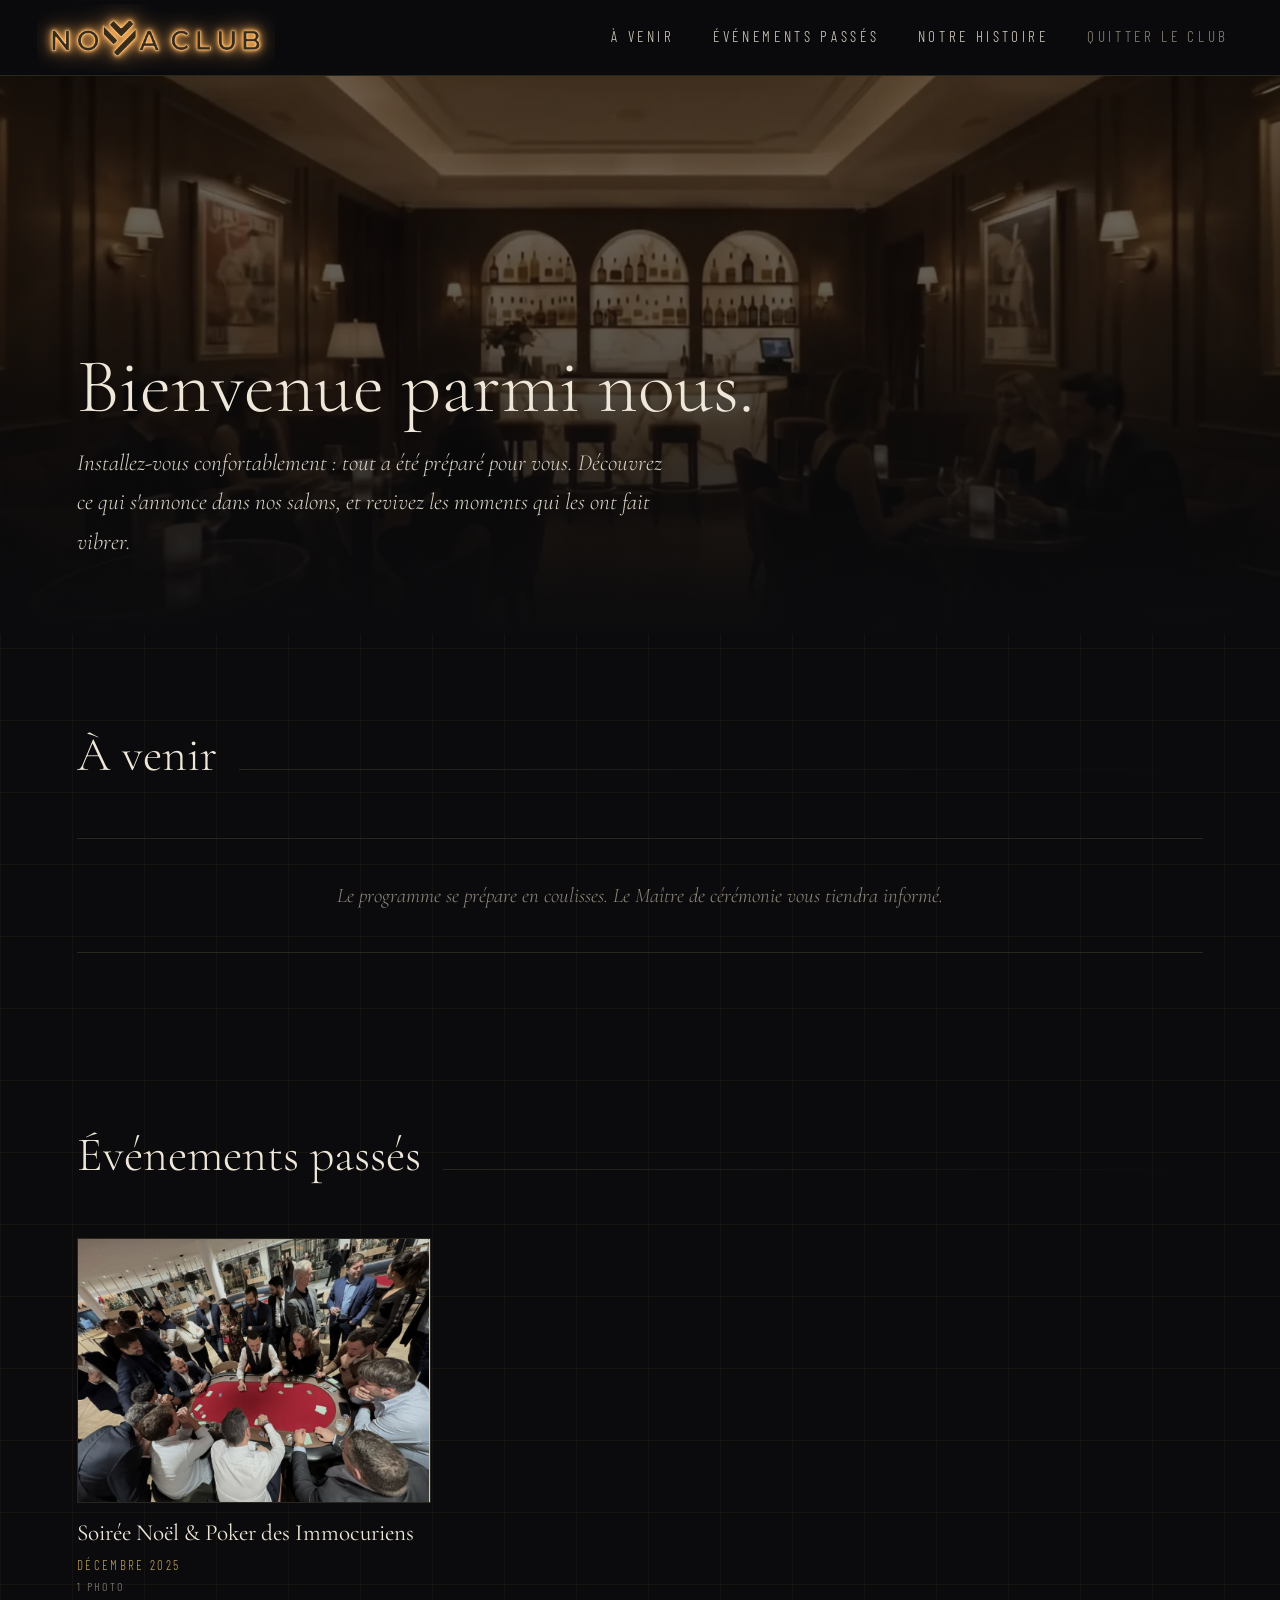
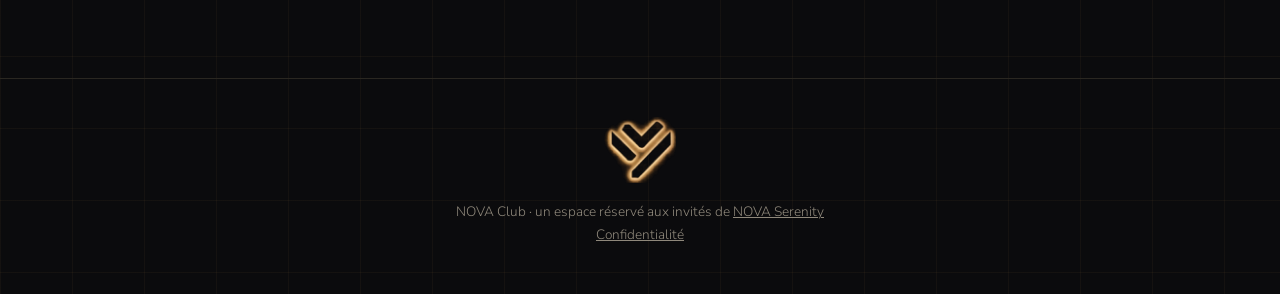
==== club/club.html @ c0b195e5 "NOVA Club : version statique sans PHP (ni base de données, ni administration) Co-Authored-By: Claude" ====
<!DOCTYPE html>
<html lang="fr">
<head>
<meta charset="utf-8">
<meta name="viewport" content="width=device-width, initial-scale=1, viewport-fit=cover">
<meta name="robots" content="noindex, nofollow">
<title>Le club — NOVA Club</title>
<link rel="icon" type="image/png" sizes="32x32" href="assets/favicon-32.png">
<link rel="icon" type="image/png" sizes="192x192" href="assets/favicon-192.png">
<link rel="apple-touch-icon" href="assets/apple-touch-icon.png">
<link rel="preconnect" href="https://fonts.googleapis.com">
<link rel="preconnect" href="https://fonts.gstatic.com" crossorigin>
<link href="https://fonts.googleapis.com/css2?family=Cormorant+Garamond:ital,wght@0,300;0,400;0,500;1,300;1,400&family=Barlow+Condensed:wght@400;500;600&family=Nunito+Sans:wght@300;400;600&display=swap" rel="stylesheet">
<link rel="stylesheet" href="assets/club.css?v=1">
</head>
<body class="">
<header class="c-top">
  <a class="c-brand" href="club.html" aria-label="NOVA Club, accueil du club">
    <img class="c-brand-logo" src="assets/nova-club-ligne-retro.png" alt="NOVA Club" width="756" height="204">
  </a>
  <nav class="c-nav" aria-label="Menu du club">
    <a href="club.html#a-venir">À venir</a>
    <a href="club.html#passes"><span class="c-long">Événements </span>passés</a>
    <a href="histoire.html"><span class="c-long">Notre </span>histoire</a>
    <a class="c-quit" href="/nova-serenity-with-intro-video1.html#bienvenue">Quitter<span class="c-long"> le club</span></a>
  </nav>
</header>
<main>
  <section class="c-hero">
    <div class="c-hero-in">
      <h1>Bienvenue parmi nous.</h1>
      <p class="lead">Installez-vous confortablement : tout a été préparé pour vous. Découvrez ce qui s'annonce dans nos salons, et revivez les moments qui les ont fait vibrer.</p>
    </div>
  </section>

  <section class="c-section" id="a-venir">
    <div class="c-section-head"><h2>À venir</h2></div>
    <p class="c-empty">Le programme se prépare en coulisses. Le Maître de cérémonie vous tiendra informé.</p>
  </section>

  <section class="c-section" id="passes">
    <div class="c-section-head"><h2>Événements passés</h2></div>
    <div class="c-past">
      <a href="evenement-1.html">
        <figure><img src="media/poker.png" alt="" loading="lazy"></figure>
        <h3>Soirée Noël &amp; Poker des Immocuriens</h3>
        <p class="c-meta">Décembre 2025</p>
        <p class="c-count">1 photo</p>
      </a>
    </div>
  </section>
</main>
<footer class="c-foot">
  <img class="c-foot-mark" src="assets/nova-mark-retro.png" alt="" width="296" height="270">
  <p>NOVA Club · un espace réservé aux invités de <a href="/">NOVA Serenity</a></p>
  <p><a href="confidentialite.html">Confidentialité</a></p>
</footer>
</body>
</html>
---- club/assets/club.css ----
/* NOVA CLUB — noir profond, laiton, touche de néon rouge */
:root{
  --noir:#0b0b0d; --nuit:#111113; --surface:#161618; --ligne:#2a2721;
  --laiton:#b89a5e; --laiton-clair:#e9d9b0; --ivoire:#efe8da; --texte:#d9d2c4; --gris:#8f887b;
  --neon:#ff3b30; --neon-halo:rgba(255,59,48,.35);
  --miel:#c99854; --miel-clair:#efd3a0; --miel-halo:rgba(222,160,86,.45);
  --grille:rgba(201,152,84,.055);
  --serif:"Cormorant Garamond",Georgia,"Times New Roman",serif;
  --cond:"Barlow Condensed","Arial Narrow",Arial,sans-serif;
  --sans:"Nunito Sans",system-ui,-apple-system,"Segoe UI",Roboto,Arial,sans-serif;
}
*{box-sizing:border-box;margin:0;padding:0}
html{scroll-behavior:smooth;scroll-padding-top:90px}
body{background:linear-gradient(var(--grille) 1px,transparent 1px) 0 0/72px 72px,linear-gradient(90deg,var(--grille) 1px,transparent 1px) 0 0/72px 72px,var(--noir);color:var(--texte);font-family:var(--sans);font-weight:300;line-height:1.7;min-height:100vh;
  padding:env(safe-area-inset-top,0) env(safe-area-inset-right,0) env(safe-area-inset-bottom,0) env(safe-area-inset-left,0)}
a{color:var(--laiton-clair)}
img{max-width:100%;display:block}
:focus-visible{outline:1px solid var(--laiton);outline-offset:4px}
.visually-hidden{position:absolute!important;width:1px;height:1px;overflow:hidden;clip:rect(0 0 0 0);white-space:nowrap}

/* ---------- barre du haut ---------- */
.c-top{position:sticky;top:0;z-index:20;display:flex;align-items:center;justify-content:space-between;gap:1rem;flex-wrap:wrap;
  padding:1.1rem clamp(1.2rem,4vw,3.5rem);background:rgba(11,11,13,.86);backdrop-filter:blur(10px);border-bottom:1px solid var(--ligne)}
.c-brand{display:flex;align-items:center;gap:.75rem;text-decoration:none;color:var(--ivoire)}
.c-brand-logo{height:68px;width:auto;margin:-14px 0 -14px -14px}
.c-brand span{font-family:var(--cond);font-weight:500;font-size:1.05rem;letter-spacing:.42em;text-transform:uppercase}
.c-brand em{font-style:normal;color:var(--laiton)}
.c-nav{display:flex;gap:clamp(1rem,3vw,2.4rem);flex-wrap:wrap}
.c-nav a{font-family:var(--cond);font-size:.95rem;letter-spacing:.24em;text-transform:uppercase;color:var(--texte);text-decoration:none;
  padding:.2rem 0;border-bottom:1px solid transparent;transition:color .25s,border-color .25s}
.c-nav a:hover,.c-nav a[aria-current]{color:var(--laiton-clair);border-bottom-color:var(--laiton)}
.c-nav .c-quit{color:var(--gris)}

/* ---------- ouverture ---------- */
.c-hero{position:relative;min-height:62vh;display:flex;align-items:flex-end;padding:0 clamp(1.2rem,6vw,6rem) clamp(3rem,8vh,5.5rem);overflow:hidden}
.c-hero::before{content:"";position:absolute;inset:0;background:url("club-salon.webp") center/cover no-repeat;filter:saturate(.8) brightness(.55);transform:scale(1.03)}
.c-hero::after{content:"";position:absolute;inset:0;background:linear-gradient(180deg,rgba(11,11,13,.2) 0%,rgba(11,11,13,.35) 45%,var(--noir) 100%)}
.c-hero > *{position:relative;z-index:1}
.c-hero-in{max-width:760px}
.c-kicker{font-family:var(--cond);font-size:.85rem;letter-spacing:.5em;text-transform:uppercase;color:var(--laiton)}
.c-hero h1{font-family:var(--serif);font-weight:300;font-size:clamp(2.6rem,6.5vw,4.8rem);line-height:1.05;color:var(--ivoire);margin:.6rem 0 1rem}
.c-hero p.lead{font-family:var(--serif);font-size:clamp(1.15rem,2.2vw,1.45rem);font-style:italic;color:var(--texte);max-width:600px}
.c-pass{display:inline-flex;align-items:center;gap:.7rem;margin-top:1.6rem;font-family:var(--cond);letter-spacing:.2em;text-transform:uppercase;font-size:.85rem;color:var(--gris)}
.c-pass::before{content:"";width:8px;height:8px;border-radius:50%;background:var(--miel);box-shadow:0 0 10px 2px var(--miel-halo)}

/* ---------- sections ---------- */
.c-section{padding:clamp(3.5rem,9vh,6rem) clamp(1.2rem,6vw,6rem);max-width:1320px;margin:0 auto}
.c-section-head{display:flex;align-items:baseline;gap:1.4rem;margin-bottom:2.6rem}
.c-section-head h2{font-family:var(--serif);font-weight:300;font-size:clamp(2rem,4.5vw,3rem);color:var(--ivoire);white-space:nowrap}
.c-section-head::after{content:"";flex:1;height:1px;background:linear-gradient(90deg,var(--ligne),transparent)}
.c-empty{font-family:var(--serif);font-style:italic;font-size:1.3rem;color:var(--gris);padding:2.4rem 0;border-top:1px solid var(--ligne);border-bottom:1px solid var(--ligne);text-align:center}

/* événements à venir : lignes de programme */
.c-program{list-style:none;border-top:1px solid var(--ligne)}
.c-program li{border-bottom:1px solid var(--ligne)}
.c-program a{display:grid;grid-template-columns:6.5rem 1fr auto;gap:clamp(1rem,3vw,2.6rem);align-items:center;padding:1.8rem .4rem;text-decoration:none;color:inherit;transition:background .3s}
.c-program a:hover{background:linear-gradient(90deg,rgba(184,154,94,.06),transparent)}
.c-date{text-align:center;border-right:1px solid var(--ligne);padding-right:1rem}
.c-date b{display:block;font-family:var(--serif);font-weight:300;font-size:3rem;line-height:1;color:var(--ivoire)}
.c-date span{font-family:var(--cond);letter-spacing:.3em;text-transform:uppercase;font-size:.8rem;color:var(--laiton)}
.c-date small{display:block;font-family:var(--cond);letter-spacing:.2em;font-size:.72rem;color:var(--gris);margin-top:.2rem}
.c-prog-txt h3{font-family:var(--serif);font-weight:400;font-size:clamp(1.45rem,2.6vw,1.9rem);color:var(--ivoire);line-height:1.2}
.c-meta{font-family:var(--cond);letter-spacing:.18em;text-transform:uppercase;font-size:.82rem;color:var(--laiton);margin-top:.35rem}
.c-prog-txt p{color:var(--gris);margin-top:.5rem;max-width:62ch}
.c-arrow{font-family:var(--cond);letter-spacing:.3em;text-transform:uppercase;font-size:.8rem;color:var(--laiton-clair);white-space:nowrap}
.c-arrow::after{content:" →"}

/* événements passés : galerie de cartes */
.c-past{display:grid;grid-template-columns:repeat(auto-fill,minmax(min(100%,300px),1fr));gap:clamp(1.2rem,2.5vw,2rem)}
.c-past a{text-decoration:none;color:inherit;display:block}
.c-past figure{position:relative;aspect-ratio:4/3;overflow:hidden;background:var(--surface);border:1px solid var(--ligne)}
.c-past figure img{width:100%;height:100%;object-fit:cover;filter:saturate(.85) brightness(.88);transition:transform .8s cubic-bezier(.2,.7,.2,1),filter .5s}
.c-past a:hover figure img{transform:scale(1.04);filter:none}
.c-past figure .c-noimg{position:absolute;inset:0;display:grid;place-items:center}
.c-past figure .c-noimg img{width:48px;height:48px;opacity:.35;filter:none}
.c-past h3{font-family:var(--serif);font-weight:400;font-size:1.45rem;color:var(--ivoire);margin-top:1rem;line-height:1.25}
.c-count{font-family:var(--cond);letter-spacing:.2em;text-transform:uppercase;font-size:.75rem;color:var(--gris)}

/* ---------- page d'un événement ---------- */
.c-event-head{padding:clamp(3rem,8vh,5rem) clamp(1.2rem,6vw,6rem) 1rem;max-width:1100px;margin:0 auto}
.c-back{font-family:var(--cond);letter-spacing:.25em;text-transform:uppercase;font-size:.8rem;color:var(--gris);text-decoration:none}
.c-back::before{content:"← "}
.c-event-head h1{font-family:var(--serif);font-weight:300;font-size:clamp(2.4rem,6vw,4.2rem);line-height:1.05;color:var(--ivoire);margin:1.4rem 0 .8rem}
.c-event-body{max-width:1100px;margin:0 auto;padding:1rem clamp(1.2rem,6vw,6rem) 2rem}
.c-desc{font-size:1.08rem;max-width:68ch;color:var(--texte)}
.c-desc p+p{margin-top:1em}
.c-gallery{columns:3 260px;column-gap:14px;max-width:1320px;margin:0 auto;padding:1rem clamp(1.2rem,6vw,6rem) 5rem}
.c-gallery a{display:block;margin-bottom:14px;break-inside:avoid;border:1px solid var(--ligne);overflow:hidden}
.c-gallery img{width:100%;height:auto;transition:transform .7s cubic-bezier(.2,.7,.2,1)}
.c-gallery a:hover img{transform:scale(1.03)}
.c-lightbox{position:fixed;inset:0;z-index:50;background:rgba(5,5,6,.96);display:none;align-items:center;justify-content:center}
.c-lightbox.on{display:flex}
.c-lightbox img{max-width:92vw;max-height:86vh;object-fit:contain;box-shadow:0 20px 60px #000}
.c-lightbox button{position:absolute;background:none;border:1px solid var(--ligne);color:var(--laiton-clair);font:500 .85rem var(--cond);letter-spacing:.2em;
  text-transform:uppercase;padding:.6rem 1rem;cursor:pointer}
.c-lb-close{top:1.2rem;right:1.2rem}.c-lb-prev{left:1.2rem;top:50%}.c-lb-next{right:1.2rem;top:50%}

/* ---------- pied ---------- */
.c-foot{border-top:1px solid var(--ligne);padding:2.4rem 1.2rem 3rem;text-align:center;font-size:.85rem;color:var(--gris)}
.c-foot .c-foot-mark{width:72px;height:auto;margin:0 auto 1.1rem}
.c-foot a{color:var(--gris)}

/* ---------- petites pages (clé, acceptation, confidentialité) ---------- */
.c-simple{display:grid;place-items:center;padding:2rem 1.2rem;
  background:radial-gradient(60% 50% at 50% 0%,rgba(184,154,94,.08),transparent 70%),var(--noir)}
.c-card{max-width:560px;width:100%;text-align:center;padding:clamp(2rem,5vw,3.4rem);border:1px solid var(--ligne);background:var(--nuit)}
.c-avatar{margin:0 auto 1rem}
.c-card h1{font-family:var(--serif);font-weight:300;font-size:clamp(2rem,5vw,2.6rem);line-height:1.15;color:var(--ivoire);margin:.6rem 0 1.2rem}
.c-card p{margin-bottom:1rem}
.c-card .c-muted{color:var(--gris);font-size:.9rem}
.c-sign{font-family:var(--serif);font-style:italic;font-size:1.15rem;color:var(--laiton);margin-top:1.6rem}
.c-btn{display:inline-block;margin:1rem 0;padding:.95rem 2.4rem;border:1px solid var(--laiton);background:transparent;color:var(--laiton-clair);
  font:500 .95rem var(--cond);letter-spacing:.32em;text-transform:uppercase;text-decoration:none;cursor:pointer;transition:background .3s,color .3s}
.c-btn:hover{background:var(--laiton);color:var(--noir)}
.c-prose{max-width:720px;margin:0 auto;padding:4rem 1.2rem;text-align:left}
.c-prose h1{font-family:var(--serif);font-weight:300;font-size:2.6rem;color:var(--ivoire);margin-bottom:1.4rem}
.c-prose h2{font-family:var(--serif);font-weight:400;font-size:1.5rem;color:var(--ivoire);margin:2rem 0 .6rem}
.c-prose p,.c-prose li{margin-bottom:.7rem}.c-prose ul{padding-left:1.2rem}

@media (max-width:640px){
  .c-top{padding:.9rem 1.1rem}
  .c-nav{gap:1rem;width:100%;justify-content:space-between;flex-wrap:nowrap}
  .c-nav a{font-size:.8rem;letter-spacing:.14em}
  .c-long{display:none}
  .c-nav a:first-child::first-letter{text-transform:uppercase}
  .c-program a{grid-template-columns:4.6rem 1fr;padding:1.4rem .2rem}
  .c-arrow{display:none}
  .c-date b{font-size:2.4rem}
  .c-hero{min-height:52vh}
}
@media (prefers-reduced-motion:reduce){*{transition:none!important}html{scroll-behavior:auto}}

/* =======================================================================
   ESPACE D'ADMINISTRATION
   ======================================================================= */
.a-wrap{max-width:1100px;margin:0 auto;padding:2rem clamp(1rem,4vw,2.4rem) 5rem}
.a-top{display:flex;justify-content:space-between;align-items:center;flex-wrap:wrap;gap:1rem;margin-bottom:2rem}
.a-top h1{font-family:var(--serif);font-weight:300;font-size:2.2rem;color:var(--ivoire)}
.a-tabs{display:flex;gap:.4rem;flex-wrap:wrap;border-bottom:1px solid var(--ligne);margin-bottom:2rem}
.a-tabs a{padding:.7rem 1.1rem;text-decoration:none;color:var(--gris);font:500 .9rem var(--cond);letter-spacing:.18em;text-transform:uppercase;border-bottom:2px solid transparent;margin-bottom:-1px}
.a-tabs a[aria-current]{color:var(--laiton-clair);border-bottom-color:var(--laiton)}
.a-badge{display:inline-block;min-width:1.4em;padding:0 .4em;margin-left:.4em;border-radius:1em;background:var(--neon);color:#fff;font-size:.75rem;letter-spacing:0;text-align:center}
.a-box{background:var(--nuit);border:1px solid var(--ligne);padding:1.4rem;margin-bottom:1.4rem}
.a-box h2{font-family:var(--serif);font-weight:400;font-size:1.5rem;color:var(--ivoire);margin-bottom:1rem}
.a-table{width:100%;border-collapse:collapse;font-size:.95rem}
.a-table th{text-align:left;font:500 .8rem var(--cond);letter-spacing:.18em;text-transform:uppercase;color:var(--gris);padding:.6rem .5rem;border-bottom:1px solid var(--ligne)}
.a-table td{padding:.8rem .5rem;border-bottom:1px solid rgba(42,39,33,.6);vertical-align:middle}
.a-table-wrap{overflow-x:auto}
.a-row-actions{display:flex;gap:.5rem;flex-wrap:wrap;justify-content:flex-end}
.a-btn{display:inline-block;padding:.55rem 1rem;border:1px solid var(--laiton);background:transparent;color:var(--laiton-clair);font:500 .85rem var(--cond);
  letter-spacing:.16em;text-transform:uppercase;text-decoration:none;cursor:pointer}
.a-btn:hover{background:var(--laiton);color:var(--noir)}
.a-btn.plein{background:var(--laiton);color:var(--noir)}
.a-btn.discret{border-color:var(--ligne);color:var(--gris)}
.a-btn.danger{border-color:#6b2a24;color:#e7a39b}
.a-btn.danger:hover{background:#6b2a24;color:#fff}
.a-form label{display:block;font:500 .82rem var(--cond);letter-spacing:.18em;text-transform:uppercase;color:var(--laiton);margin:1.1rem 0 .4rem}
.a-form input[type=text],.a-form input[type=date],.a-form input[type=password],.a-form input[type=email],.a-form textarea{width:100%;padding:.75rem .85rem;background:var(--noir);
  border:1px solid var(--ligne);color:var(--ivoire);font:inherit;font-size:1rem}
.a-form textarea{min-height:180px;resize:vertical;line-height:1.6}
.a-form input:focus,.a-form textarea:focus{outline:none;border-color:var(--laiton)}
.a-grid2{display:grid;grid-template-columns:1fr 1fr;gap:0 1.2rem}
.a-help{font-size:.85rem;color:var(--gris);margin-top:.35rem}
.a-flash{padding:.9rem 1.1rem;border-left:3px solid var(--laiton);background:rgba(184,154,94,.08);margin-bottom:1.4rem}
.a-flash.err{border-left-color:var(--neon);background:rgba(255,59,48,.08)}
.a-photos{display:grid;grid-template-columns:repeat(auto-fill,minmax(150px,1fr));gap:.8rem}
.a-photo{border:1px solid var(--ligne);background:var(--noir)}
.a-photo img{aspect-ratio:1;object-fit:cover;width:100%}
.a-photo.cover{border-color:var(--laiton)}
.a-photo form{display:flex;flex-wrap:wrap;justify-content:space-between;gap:.2rem .6rem;padding:.45rem .5rem}
.a-photo button{background:none;border:0;padding:0;color:var(--gris);font:500 .74rem var(--cond);letter-spacing:.06em;text-transform:uppercase;cursor:pointer}
.a-photo button:hover{color:var(--laiton-clair)}
.a-photo .a-cover-tag{display:block;text-align:center;font:500 .72rem var(--cond);letter-spacing:.14em;text-transform:uppercase;color:var(--noir);background:var(--laiton);padding:.2rem}
.a-login{max-width:420px;margin:12vh auto;padding:2.4rem;border:1px solid var(--ligne);background:var(--nuit)}
.a-login h1{font-family:var(--serif);font-weight:300;font-size:2rem;color:var(--ivoire);text-align:center;margin-bottom:.4rem}
.a-status{font:500 .78rem var(--cond);letter-spacing:.14em;text-transform:uppercase}
.a-status.ok{color:#9fd49a}.a-status.wait{color:var(--laiton-clair)}.a-status.off{color:var(--gris)}
@media (max-width:640px){.a-grid2{grid-template-columns:1fr}}

/* ---------- Notre histoire : frise chronologique ---------- */
.c-story-head{text-align:left}
.c-story-head h1{margin-top:.8rem}
.c-story-intro{font-family:var(--serif);font-style:italic;font-size:clamp(1.15rem,2.2vw,1.45rem);color:var(--texte);max-width:600px;margin:0}
.c-timeline{list-style:none;position:relative;max-width:1160px;margin:0 auto;padding:clamp(2.5rem,7vh,4.5rem) clamp(1.2rem,6vw,4rem) 5rem}
.c-timeline::before{content:"";position:absolute;top:0;bottom:0;left:50%;width:1px;background:linear-gradient(180deg,transparent,var(--laiton) 8%,var(--laiton) 92%,transparent);opacity:.45}
.c-tl-item{position:relative;display:grid;grid-template-columns:1fr 1fr;gap:clamp(2rem,6vw,5rem);align-items:center;margin-bottom:clamp(3rem,9vh,6rem)}
.c-tl-item::before{content:"";position:absolute;left:50%;top:50%;width:9px;height:9px;margin:-4.5px 0 0 -4.5px;border-radius:50%;background:var(--miel);box-shadow:0 0 12px 3px var(--miel-halo)}
.c-tl-item:nth-child(even) .c-tl-fig{order:2}
.c-tl-fig{display:block;border:1px solid var(--ligne);overflow:hidden;background:var(--surface)}
.c-tl-fig img{width:100%;height:auto;max-height:560px;object-fit:contain;transition:transform .8s cubic-bezier(.2,.7,.2,1)}
.c-tl-fig:hover img{transform:scale(1.025)}
.c-tl-txt h2{font-family:var(--serif);font-weight:400;font-size:clamp(1.6rem,3vw,2.2rem);line-height:1.2;color:var(--ivoire);margin:.4rem 0 .8rem}
.c-tl-txt p:not(.c-meta):not(.c-ch-num){font-size:1.08rem;color:var(--texte);max-width:46ch}
.c-tl-txt p+p{margin-top:.8em}
.c-lb-cap{position:absolute;bottom:1.4rem;left:0;right:0;text-align:center;font-family:var(--serif);font-style:italic;font-size:1.1rem;color:var(--laiton-clair)}
@media (max-width:760px){
  .c-timeline::before{left:1.2rem}
  .c-tl-item{grid-template-columns:1fr;gap:1.1rem;padding-left:1.6rem}
  .c-tl-item::before{left:0;top:.6rem;margin-left:-4px}
  .c-tl-item:nth-child(even) .c-tl-fig{order:0}
}

.a-body{background:var(--noir)}
.c-simple{background-color:var(--noir)}
@media (max-width:640px){.c-brand-logo{height:54px;margin:-10px 0 -10px -10px}}

/* ---------- Notre histoire : récit en chapitres ---------- */
.c-orn{position:relative;width:min(240px,60%);height:14px;margin:1rem auto 1.4rem}
.c-orn::before,.c-orn::after{content:"";position:absolute;top:50%;width:calc(50% - 16px);height:1px;background:var(--miel)}
.c-orn::before{left:0}.c-orn::after{right:0}
.c-orn span{position:absolute;left:50%;top:50%;width:9px;height:9px;background:var(--miel);transform:translate(-50%,-50%) rotate(45deg)}
.c-story-intro p{margin:0}
.c-story-head .c-orn{margin-left:0}
.c-ch-num{font-family:var(--cond);letter-spacing:.18em;text-transform:uppercase;font-size:.82rem;color:var(--laiton)}
.c-ch-num span{color:inherit}
.c-quote{margin:1rem 0 1.2rem;padding:.2rem 0 .2rem 1.1rem;border-left:1px solid var(--miel);font-family:var(--serif);font-style:italic;
  font-size:clamp(1.2rem,2vw,1.45rem);line-height:1.45;color:var(--ivoire);max-width:40ch}
.c-tl-video{background:#000}
.c-tl-video video{display:block;width:100%;max-height:640px;background:#000}
.c-story-end{text-align:center;font-family:var(--serif);font-style:italic;font-size:1.4rem;color:var(--miel-clair);padding:0 1rem 5rem;margin-top:-2rem}
.c-story-next{padding:2.6rem 1rem 0;margin:0}
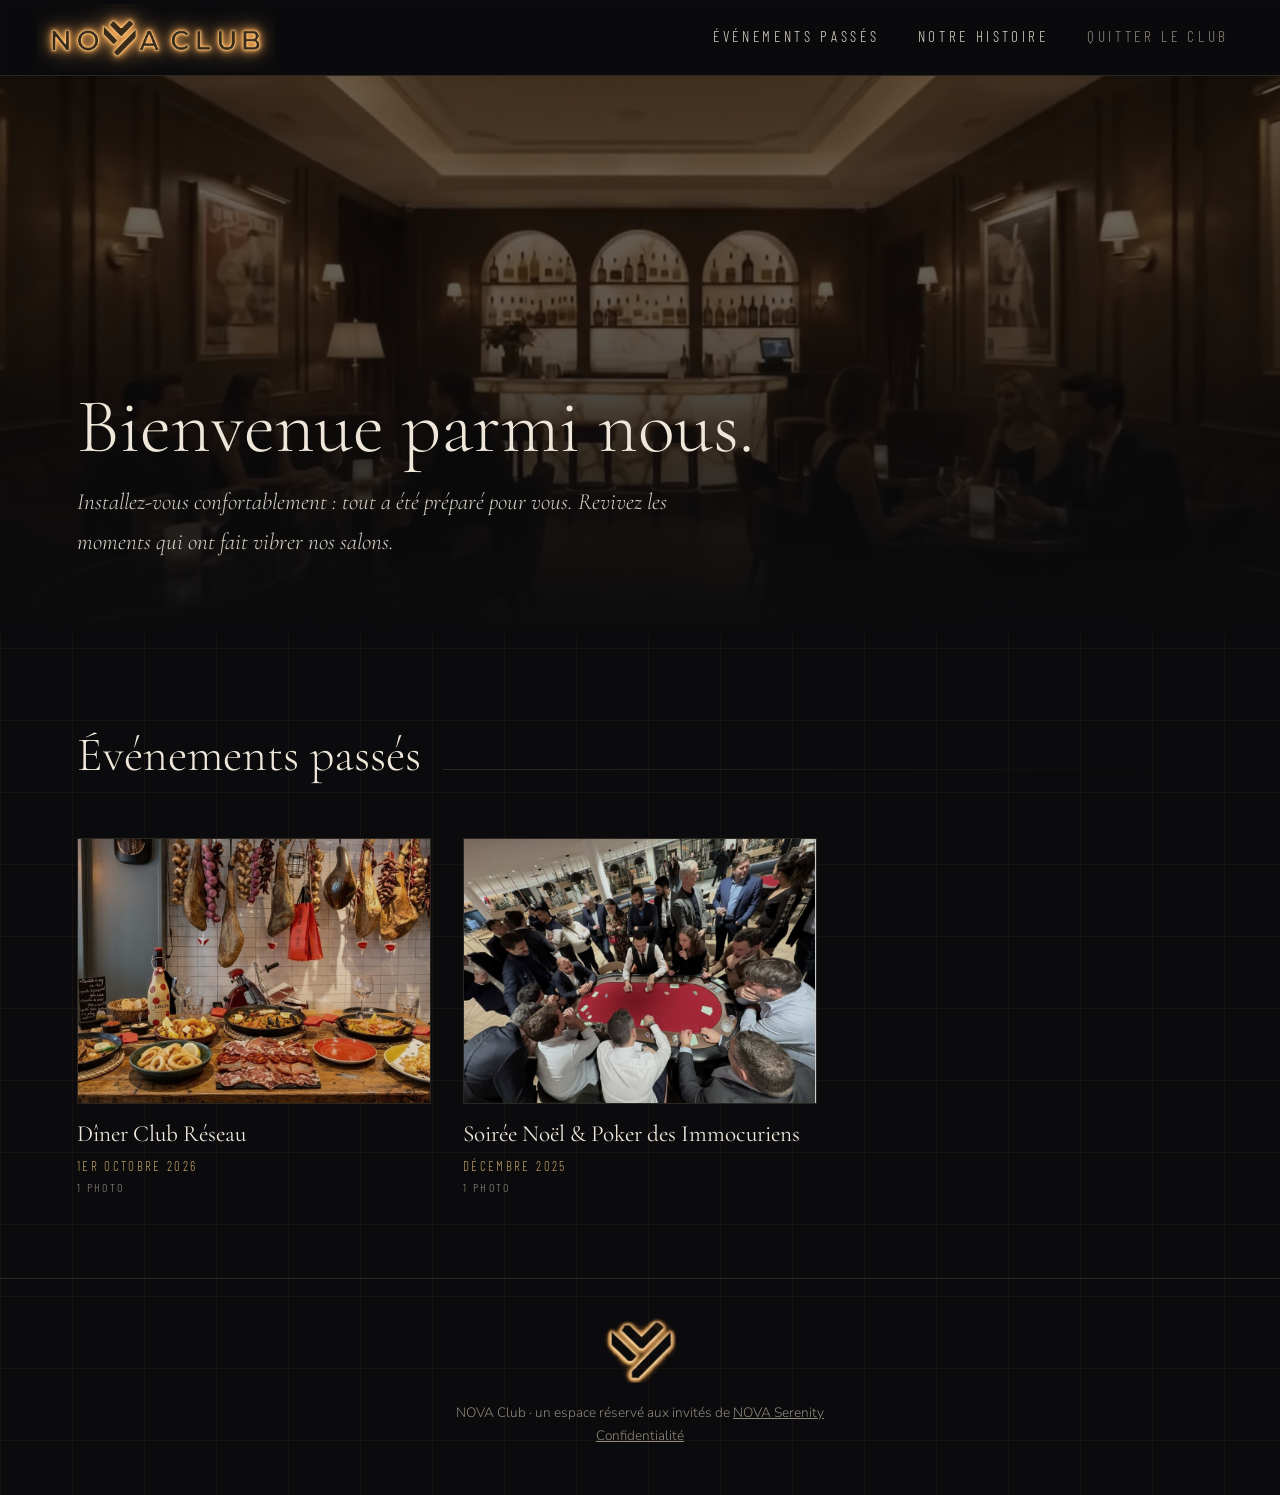
==== commit 02991795: "Ajoute le Dîner Club Réseau (1er octobre) et retire la section À venir Co-Authored-By: Claude Sonnet" ====
--- a/club/club.html
+++ b/club/club.html
@@ -19,7 +19,6 @@
     <img class="c-brand-logo" src="assets/nova-club-ligne-retro.png" alt="NOVA Club" width="756" height="204">
   </a>
   <nav class="c-nav" aria-label="Menu du club">
-    <a href="club.html#a-venir">À venir</a>
     <a href="club.html#passes"><span class="c-long">Événements </span>passés</a>
     <a href="histoire.html"><span class="c-long">Notre </span>histoire</a>
     <a class="c-quit" href="/nova-serenity-with-intro-video1.html#bienvenue">Quitter<span class="c-long"> le club</span></a>
@@ -29,18 +28,19 @@
   <section class="c-hero">
     <div class="c-hero-in">
       <h1>Bienvenue parmi nous.</h1>
-      <p class="lead">Installez-vous confortablement : tout a été préparé pour vous. Découvrez ce qui s'annonce dans nos salons, et revivez les moments qui les ont fait vibrer.</p>
+      <p class="lead">Installez-vous confortablement : tout a été préparé pour vous. Revivez les moments qui ont fait vibrer nos salons.</p>
     </div>
-  </section>
-
-  <section class="c-section" id="a-venir">
-    <div class="c-section-head"><h2>À venir</h2></div>
-    <p class="c-empty">Le programme se prépare en coulisses. Le Maître de cérémonie vous tiendra informé.</p>
   </section>
 
   <section class="c-section" id="passes">
     <div class="c-section-head"><h2>Événements passés</h2></div>
     <div class="c-past">
+      <a href="evenement-2.html">
+        <figure><img src="media/diner-reseau.jpg" alt="" loading="lazy"></figure>
+        <h3>Dîner Club Réseau</h3>
+        <p class="c-meta">1er octobre 2026</p>
+        <p class="c-count">1 photo</p>
+      </a>
       <a href="evenement-1.html">
         <figure><img src="media/poker.png" alt="" loading="lazy"></figure>
         <h3>Soirée Noël &amp; Poker des Immocuriens</h3>
